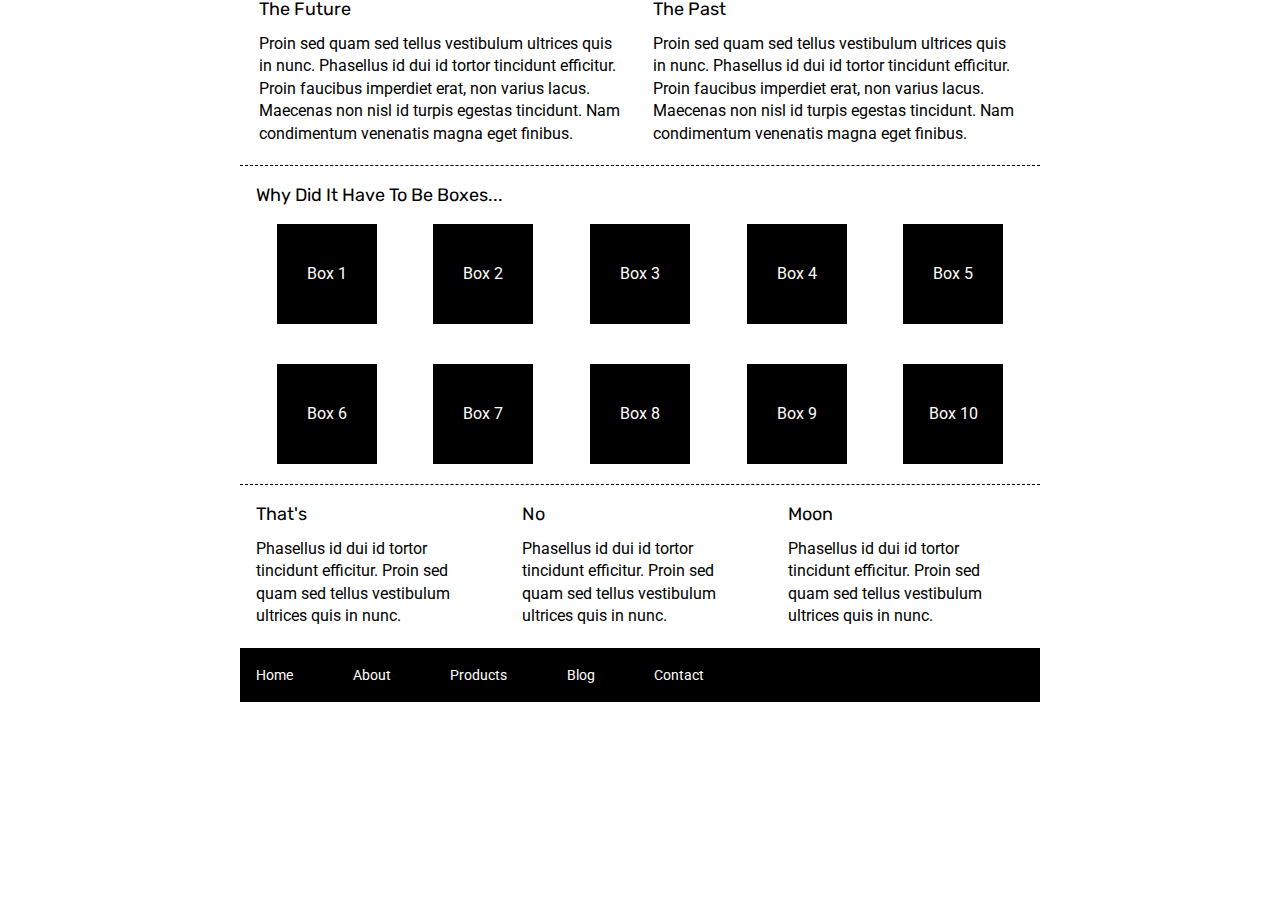
==== index.html @ e2de36b8 "Answered Self Study Questions" ====
<!doctype html>

<html lang="en">
<head>
  <meta charset="utf-8">

  <title>Sprint Challenge - Home</title>

  <link href="https://fonts.googleapis.com/css?family=Roboto|Rubik" rel="stylesheet">
  <link rel="stylesheet" href="css/index.css">

</head>

<body>
    <div class="container">
   
        <section class="top-content">
            <div class="text-container">
                <h2>The Future</h2>
                <p>Proin sed quam sed tellus vestibulum ultrices quis in nunc. Phasellus id dui id tortor tincidunt efficitur. Proin faucibus imperdiet erat, non varius lacus. Maecenas non nisl id turpis egestas tincidunt. Nam condimentum venenatis magna eget finibus.</p>
            </div>
            <div class="text-container">
                <h2>The Past</h2>
                <p>Proin sed quam sed tellus vestibulum ultrices quis in nunc. Phasellus id dui id tortor tincidunt efficitur. Proin faucibus imperdiet erat, non varius lacus. Maecenas non nisl id turpis egestas tincidunt. Nam condimentum venenatis magna eget finibus.</p>
            </div>
        </section>
        
        <section class="middle-content">
        
            <h2>Why Did It Have To Be Boxes...</h2>
            
            <div class="boxes">
                <div class="box">Box 1</div>
                <div class="box">Box 2</div>
                <div class="box">Box 3</div>
                <div class="box">Box 4</div>
                <div class="box">Box 5</div>
                <div class="box">Box 6</div>
                <div class="box">Box 7</div>
                <div class="box">Box 8</div>
                <div class="box">Box 9</div>
                <div class="box">Box 10</div>
            </div>
        
        </section>

        <section class="bottom-content">

            <div class="text-container">
                <h2>That's</h2>
                <p>Phasellus id dui id tortor tincidunt efficitur. Proin sed quam sed tellus vestibulum ultrices quis in nunc.</p>
            </div>
            <div class="text-container">
                <h2>No</h2>
                <p>Phasellus id dui id tortor tincidunt efficitur. Proin sed quam sed tellus vestibulum ultrices quis in nunc.</p>
            </div>
            <div class="text-container">
                <h2>Moon</h2>
                <p>Phasellus id dui id tortor tincidunt efficitur. Proin sed quam sed tellus vestibulum ultrices quis in nunc.</p>
            </div>

        </section>
        
        <footer>
            <nav>
                <a href="#">Home</a>
                <a href="#">About</a>
                <a href="#">Products</a>
                <a href="#">Blog</a>
                <a href="#">Contact</a>
            </nav>
        </footer>
    </div><!-- container -->        
</body>
</html>
---- css/index.css ----
/*
Self-Study Questions:

1. If you were to describe semantic HTML to the next cohort of students, what would you say?
Its a markup language that tells the browser where the basic elements are located on the page. 

2. Name two big differences between display: block; and display: inline;.
A block element will fill up the entire space it is given horizontally. Inline will only fill up as much space as it is given.

3. What are the 4 areas of the box model?
Content, padding, border, margin.

4. While using flexbox, what axis does the following property work on: align-items: center?
Main axis

5. Explain why git is valuable to a team of developers.
Because multiple people can be working on different parts of the code at the same time and it can all be reconnected. 

*/

/* http://meyerweb.com/eric/tools/css/reset/ 
   v2.0 | 20110126
   License: none (public domain)
*/

html, body, div, span, applet, object, iframe,
h1, h2, h3, h4, h5, h6, p, blockquote, pre,
a, abbr, acronym, address, big, cite, code,
del, dfn, em, img, ins, kbd, q, s, samp,
small, strike, strong, sub, sup, tt, var,
b, u, i, center,
dl, dt, dd, ol, ul, li,
fieldset, form, label, legend,
table, caption, tbody, tfoot, thead, tr, th, td,
article, aside, canvas, details, embed, 
figure, figcaption, footer, header, hgroup, 
menu, nav, output, ruby, section, summary,
time, mark, audio, video {
	margin: 0;
	padding: 0;
	border: 0;
	font-size: 100%;
	font: inherit;
	vertical-align: baseline;
}
/* HTML5 display-role reset for older browsers */
article, aside, details, figcaption, figure, 
footer, header, hgroup, menu, nav, section {
	display: block;
}
body {
	line-height: 1;
}
ol, ul {
	list-style: none;
}
blockquote, q {
	quotes: none;
}
blockquote:before, blockquote:after,
q:before, q:after {
	content: '';
	content: none;
}
table {
	border-collapse: collapse;
	border-spacing: 0;
}

* {
    box-sizing: border-box;
}

html, body {
    height: 100%;
    font-family: 'Roboto', sans-serif;
}

h1, h2, h3, h4, h5 {
    font-size: 18px;
    margin-bottom: 15px;
    font-family: 'Rubik', sans-serif;
}

p {
    line-height: 1.4;
}

.container {
    width: 800px;
    margin: 0 auto;
}

.top-content {
    display: flex;
    flex-wrap: wrap;
    justify-content: space-evenly;
    margin-bottom: 20px;
    border-bottom: 1px dashed black;
}

.top-content .text-container {
    width: 48%;
    padding: 0 1%;
    padding-bottom: 20px;  
}

.middle-content {
    margin-bottom: 20px;
    border-bottom: 1px dashed black;
}

.middle-content h2 {
    padding: 0 2%;
    margin-bottom: 0;
}

.middle-content .boxes {
    display: flex;
    flex-wrap: wrap;
    justify-content: space-evenly;
}

.middle-content .boxes .box {
    width: 12.5%;
    height: 100px;
    background: black;
    margin: 20px 2.5%;
    color: white;
    display: flex;
    align-items: center;
    justify-content: center;
}

.bottom-content {
    display: flex;
    margin: 0 2% 20px;
    justify-content: space-around;
}

.bottom-content .text-container {
    padding-right: 4%;
}

.bottom-content .text-container:last-child {
    padding-right: 0;
}

footer {
    width: 100%;
    background: black;
}

footer nav {
    width: 60%;
    display: flex;
    justify-content: space-between;
    align-items: center;
    padding: 20px 2%;
    font-size: 14px;
}

footer nav a {
    color: white;
    text-decoration: none;
}
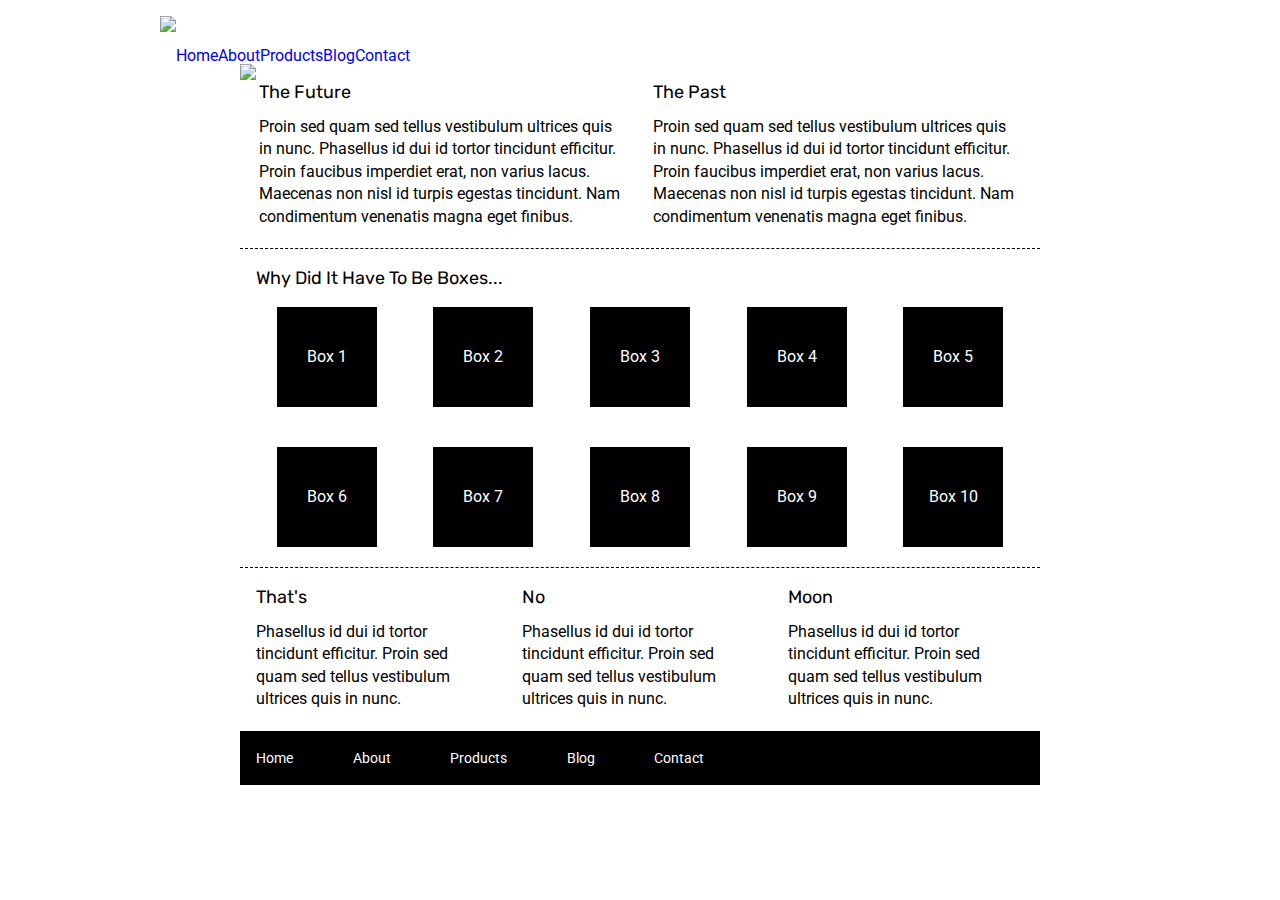
==== commit 3c96956e: "HTML Markup" ====
--- a/index.html
+++ b/index.html
@@ -12,8 +12,20 @@
 </head>
 
 <body>
+
+    <section class="header">
+        <img src="img/lambda-black.png">
+        <nav>
+            <a href="#">Home</a>
+            <a href="about.html">About</a>
+            <a href="#">Products</a>
+            <a href="#">Blog</a>
+            <a href="#">Contact</a>
+        </nav>
+    </section>
+
     <div class="container">
-   
+        <img src="img/jumbo.jpg">
         <section class="top-content">
             <div class="text-container">
                 <h2>The Future</h2>
--- a/css/index.css
+++ b/css/index.css
@@ -86,6 +86,35 @@
     line-height: 1.4;
 }
 
+.header {
+    display: flex;
+    flex-direction: row;
+    justify-content: flex-start;
+    align-items: flex-end;
+}
+
+.header img {
+    margin: 1rem 0 2rem 10rem;
+}
+
+.header nav {
+    display: flex;
+    flex-direction: row;
+    flex-wrap: nowrap;
+    justify-content: space-around;
+    align-items: flex-end;
+    align-content: space-around;
+}
+
+.header nav a {
+    color: black
+    padding: 1rem
+}
+
+a:link {
+    text-decoration: none;
+  }
+
 .container {
     width: 800px;
     margin: 0 auto;
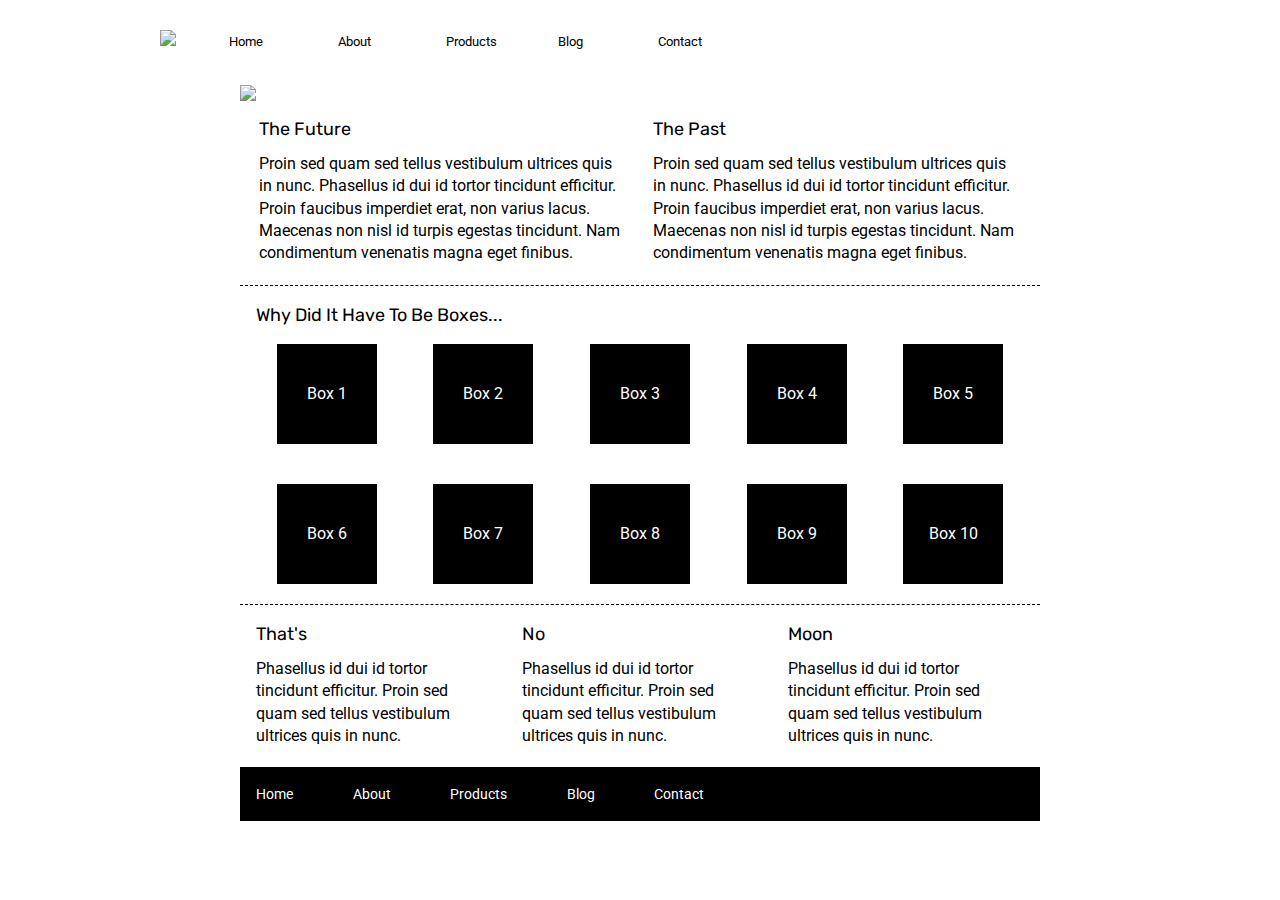
==== commit 5e35adc8: "CSS layout finish before boxes colors were added" ====
--- a/index.html
+++ b/index.html
@@ -13,7 +13,7 @@
 
 <body>
 
-    <section class="header">
+    <header>
         <img src="img/lambda-black.png">
         <nav>
             <a href="#">Home</a>
@@ -22,7 +22,7 @@
             <a href="#">Blog</a>
             <a href="#">Contact</a>
         </nav>
-    </section>
+    </header>
 
     <div class="container">
         <img src="img/jumbo.jpg">
--- a/css/index.css
+++ b/css/index.css
@@ -86,38 +86,45 @@
     line-height: 1.4;
 }
 
-.header {
+header {
     display: flex;
     flex-direction: row;
     justify-content: flex-start;
-    align-items: flex-end;
-}
-
-.header img {
+    align-items: baseline;
+    align-content: space-around;
+}
+
+header img {
     margin: 1rem 0 2rem 10rem;
 }
 
-.header nav {
+header nav {
     display: flex;
     flex-direction: row;
-    flex-wrap: nowrap;
-    justify-content: space-around;
-    align-items: flex-end;
+    justify-content: flex-start;
+    align-items: center;
     align-content: space-around;
-}
-
-.header nav a {
-    color: black
-    padding: 1rem
-}
-
-a:link {
+    padding:1rem 1rem;
+}
+
+header nav a {
+    width: 60%;
+    display: flex;
+    justify-content: space-between;
+    align-items: center;
+    padding: 20px 20%;
+    font-size: .8rem;
     text-decoration: none;
-  }
+    color: black;
+}
 
 .container {
     width: 800px;
     margin: 0 auto;
+}
+
+.container img {
+    padding-bottom: 1rem;
 }
 
 .top-content {
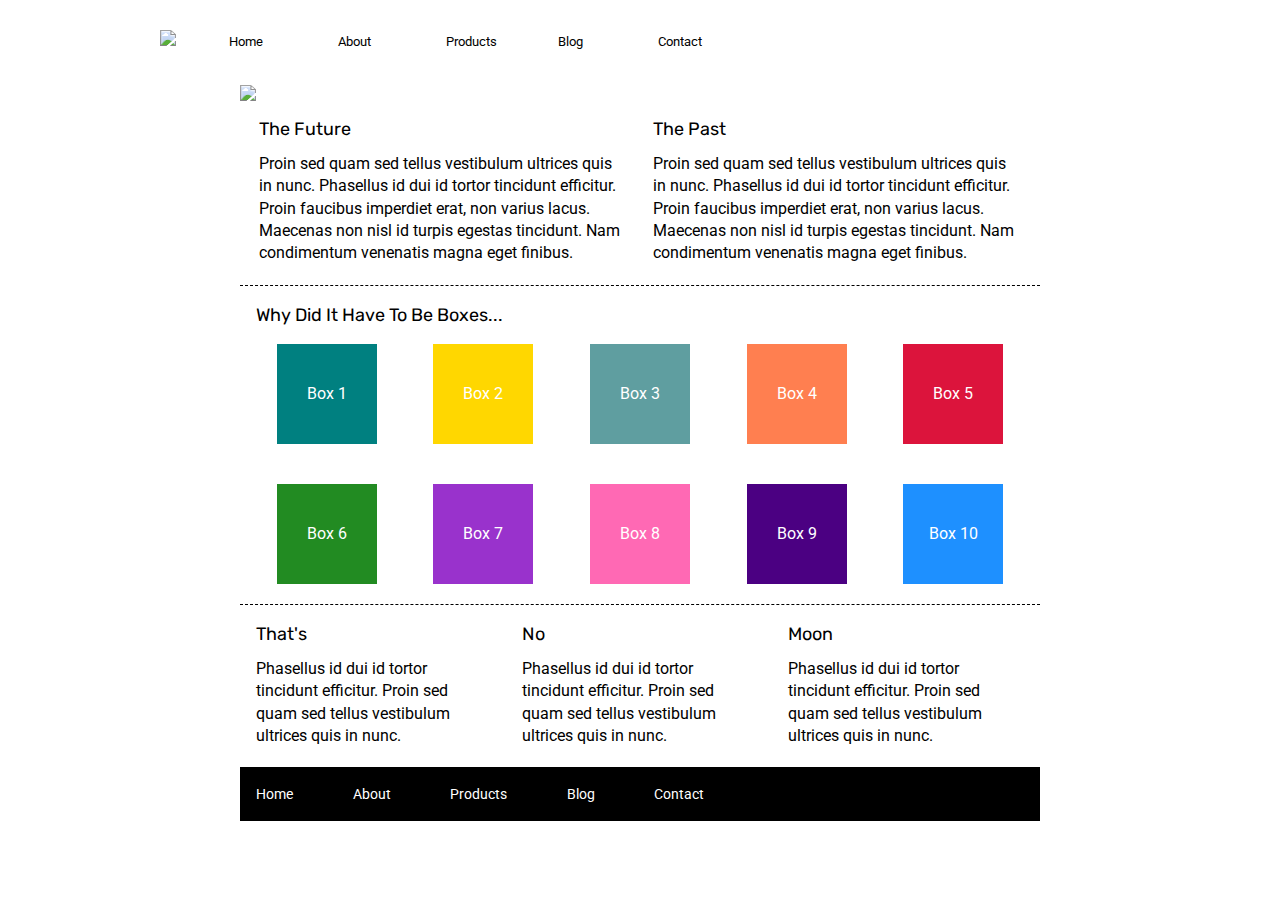
==== commit 1755615f: "finished home page css" ====
--- a/index.html
+++ b/index.html
@@ -42,16 +42,16 @@
             <h2>Why Did It Have To Be Boxes...</h2>
             
             <div class="boxes">
-                <div class="box">Box 1</div>
-                <div class="box">Box 2</div>
-                <div class="box">Box 3</div>
-                <div class="box">Box 4</div>
-                <div class="box">Box 5</div>
-                <div class="box">Box 6</div>
-                <div class="box">Box 7</div>
-                <div class="box">Box 8</div>
-                <div class="box">Box 9</div>
-                <div class="box">Box 10</div>
+                <div class="box1">Box 1</div>
+                <div class="box2">Box 2</div>
+                <div class="box3">Box 3</div>
+                <div class="box4">Box 4</div>
+                <div class="box5">Box 5</div>
+                <div class="box6">Box 6</div>
+                <div class="box7">Box 7</div>
+                <div class="box8">Box 8</div>
+                <div class="box9">Box 9</div>
+                <div class="box10">Box 10</div>
             </div>
         
         </section>
--- a/css/index.css
+++ b/css/index.css
@@ -157,16 +157,113 @@
     justify-content: space-evenly;
 }
 
-.middle-content .boxes .box {
+.middle-content .boxes .box1 {
     width: 12.5%;
     height: 100px;
-    background: black;
+    background: teal;
     margin: 20px 2.5%;
     color: white;
     display: flex;
     align-items: center;
     justify-content: center;
 }
+
+.middle-content .boxes .box2 {
+    width: 12.5%;
+    height: 100px;
+    background: gold;
+    margin: 20px 2.5%;
+    color: white;
+    display: flex;
+    align-items: center;
+    justify-content: center;
+}
+
+.middle-content .boxes .box3 {
+    width: 12.5%;
+    height: 100px;
+    background: cadetblue;
+    margin: 20px 2.5%;
+    color: white;
+    display: flex;
+    align-items: center;
+    justify-content: center;
+}
+ .middle-content .boxes .box4 {
+        width: 12.5%;
+        height: 100px;
+        background: coral;
+        margin: 20px 2.5%;
+        color: white;
+        display: flex;
+        align-items: center;
+        justify-content: center;
+    }
+
+    .middle-content .boxes .box5 {
+        width: 12.5%;
+        height: 100px;
+        background: crimson;
+        margin: 20px 2.5%;
+        color: white;
+        display: flex;
+        align-items: center;
+        justify-content: center;
+    }
+    .middle-content .boxes .box6 {
+        width: 12.5%;
+        height: 100px;
+        background: forestgreen;
+        margin: 20px 2.5%;
+        color: white;
+        display: flex;
+        align-items: center;
+        justify-content: center;
+    }
+
+    .middle-content .boxes .box7 {
+        width: 12.5%;
+        height: 100px;
+        background: darkorchid;
+        margin: 20px 2.5%;
+        color: white;
+        display: flex;
+        align-items: center;
+        justify-content: center;
+    }
+
+    .middle-content .boxes .box8 {
+        width: 12.5%;
+        height: 100px;
+        background: hotpink;
+        margin: 20px 2.5%;
+        color: white;
+        display: flex;
+        align-items: center;
+        justify-content: center;
+    }
+
+    .middle-content .boxes .box9 {
+        width: 12.5%;
+        height: 100px;
+        background: indigo;
+        margin: 20px 2.5%;
+        color: white;
+        display: flex;
+        align-items: center;
+        justify-content: center;
+    }
+
+    .middle-content .boxes .box10 {
+        width: 12.5%;
+        height: 100px;
+        background: dodgerblue;
+        margin: 20px 2.5%;
+        color: white;
+        display: flex;
+        align-items: center;
+        justify-content: center;
+    }
 
 .bottom-content {
     display: flex;
